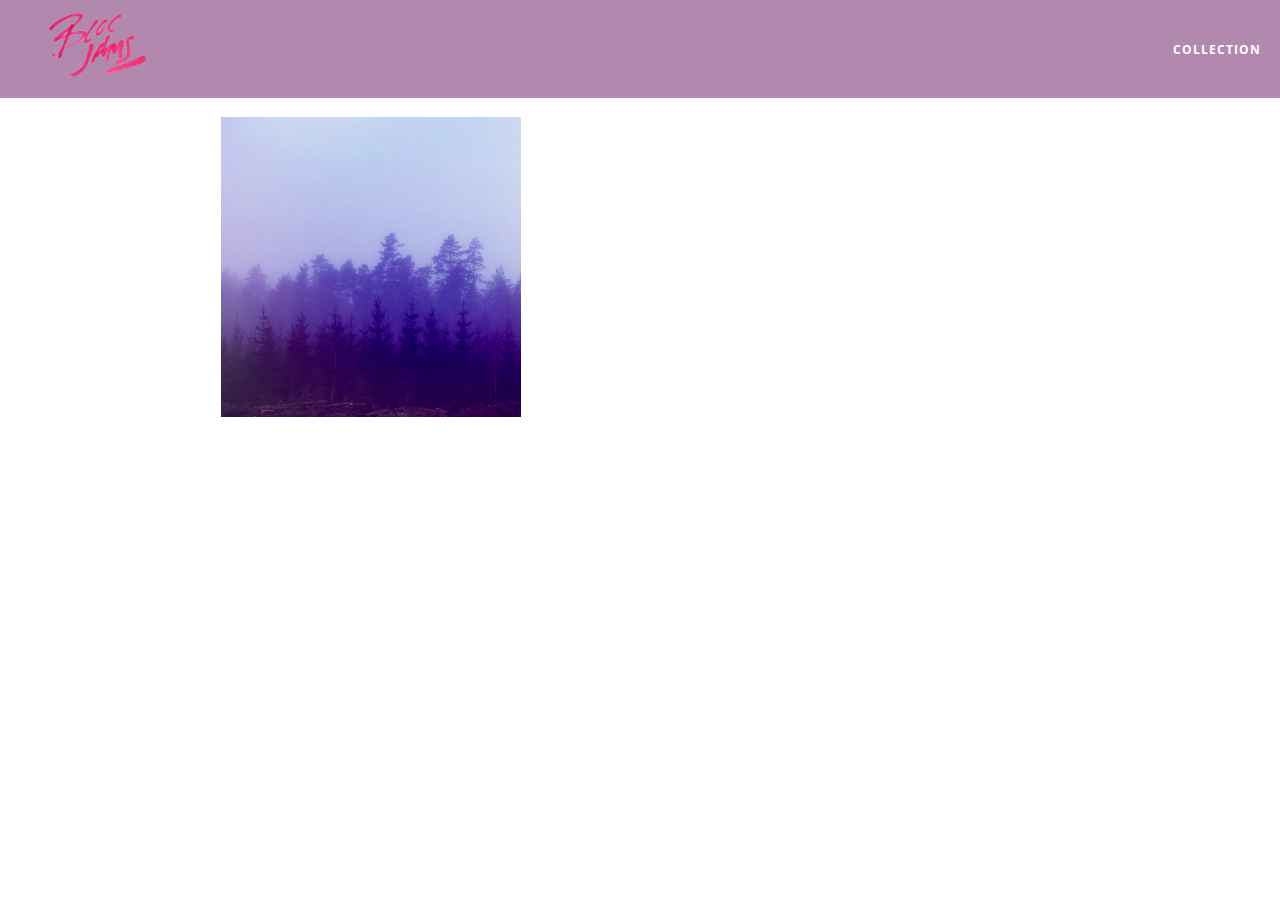
==== album.html @ 26a52d72 "checkpoint-24-DOM_Scripting_AlbumView: completed" ====
<!DOCTYPE html>
<html>
    <head>
        <title>Bloc Jams</title>
        <meta name="viewport" content="width=device-width, initial-scale=1">
        <link rel="stylesheet" type="text/css" href="https://fonts.googleapis.com/css?family=Open+Sans:400,800,600,700,300">
        <link rel="stylesheet" type="text/css" href="https://code.ionicframework.com/ionicons/2.0.1/css/ionicons.min.css">
        <link rel="stylesheet" type="text/css" href="styles/normalize.css">
        <link rel="stylesheet" type="text/css" href="styles/main.css">
        <link rel="stylesheet" type="text/css" href="styles/album.css">
    </head>
    <body class="album">
        <nav class="navbar"> <!-- nav bar -->
            <a href="index.html"  class="logo">
                <img src="assets/images/bloc_jams_logo.png" alt="bloc jams logo">
            </a>
            <div class="links-container">
                <a href="collection.html" class="navbar-link">collection</a>
            </div>
        </nav>


        <main class="album-view container narrow">
            <section class="clearfix">
                <div class="column half">
                    <img src="assets/images/album_covers/01.png" class="album-cover-art">
                </div>
                <div class="album-view-details column half">
                    <h2 class="album-view-title">The Colors</h2>
                    <h3 class="album-view-artist">Pablo Picasso</h3>
                    <h5 class="album-view-release-info">1909 Spanish Records</h5>
                </div>
            </section>
            <table class="album-view-song-list">
              
            </table>
        </main>
        <script src="scripts/album.js"></script>
    </body>
</html>
---- styles/main.css ----
*, *:before, *:after {
    -moz-box-sizing: border-box;
    -webkit-box-sizing: border-box;
    box-sizing: border-box;
}

html {
    height: 100%;
    font-size: 100%;
}

body {
    font-family: 'Open Sans';
    color: white;
    min-height: 100%;
}

.navbar {
    position: relative;
    padding: 0.5rem;
    /* #1 */
     background-color: rgba(101,18,95,0.5);
     /* #2 */
     z-index: 1;
}

.navbar > .logo {
    position: relative;
    left: 2rem;
    cursor: pointer;  /* produces the finger-pointer icon when you hover over the logo */
 }

 .navbar .links-container {
     display: table;
     position: absolute;
     top: 0;
     right: 0;
     height: 100px;
     color: white;
 }

 .links-container .navbar-link {
     display: table-cell;
     position: relative;
     height: 100%;
     padding-left: 1rem;
     padding-right: 1rem;
     /* #3 */
     vertical-align: middle;
     color: white;
     font-size: 0.625rem;
     letter-spacing: 0.05rem;
     font-weight: 700;
     text-transform: uppercase;
     /* #4 */
     text-decoration: none;
     cursor: pointer;
 }

   /* #5 */
 .links-container .navbar-link:hover {
     color: rgb(233,50,117);
 }

 .links-container .navbar-link:active {
     background-color:white;
 }


.container {
    margin: 0 auto;
    max-width: 64rem;
}

.container.narrow {
    max-width: 56rem;
}

/* Medium and small screens (640px) */
@media (min-width: 640px) {
  html { font-size: 112%; }
  .column {
    float: left;
    padding-left: 1rem;
    padding-right: 1rem;
  }

     .column.full { width: 100%; }
     .column.two-thirds { width: 66.7%; }
     .column.half { width: 50%; }
     .column.third { width: 33.3%; }
     .column.fourth { width: 25%; }
     .column.flow-opposite { float: right; }
}

/* Large screens (1024px) */
@media (min-width: 1024px) {
  html { font-size: 120%; }
}

.clearfix::after {
   content: ".";
   visibility: hidden;
   display: block;
   height: 0;
   clear: both;
}
---- styles/album.css ----
body.album {
    background-image: url(../assets/images/blurred_backgrounds/blur_bg_3.jpg);
    background-repeat: no-repeat;
    background-attachment: fixed;
    background-position: center center;
    background-size: cover;
}

.album-cover-art {
    position: relative;
    left: 20%;
    margin-top: 1rem;
    width: 60%;
}

.album-view-details {
    position: relative;
    top: 1.5rem;
    padding: 1rem;
}

.album-view-details .album-view-title {
    font-weight: 300;
    font-size: 2rem;
}

.album-view-details .album-view-artist {
    font-weight: 300;
    font-size: 1.5rem;
}

.album-view-details .album-view-release-info {
    font-weight: 300;
    font-size: 0.75rem;
}


 .album-view-song-list {
     width: 90%;
     margin: 1.5rem auto;
     font-weight: 300;
     font-size: 0.75em;
     border-collapse: collapse;
 }

 .album-view-song-item {
     height: 3rem;
     /* #1 */
     border-bottom: 1px solid rgba(255,255,255,0.5);
}

.song-item-number {
 width: 5%;
}

.song-item-title {
 width: 85%;
}

.song-item-duration {
 width: 5%;
}

/* #2 */
@media (max-width: 640px) and (min-width: 320px) {
    .album-view-details {
        text-align: center;
    }

    .album-view-title {
        margin-top: 0;
    }
}

/* #3 */
@media (max-width: 1024px) and (min-width: 320px) {
   .album-view-song-list {
        position: relative;
        top: 1rem;
        width: 80%;
        margin: auto;
    }
}
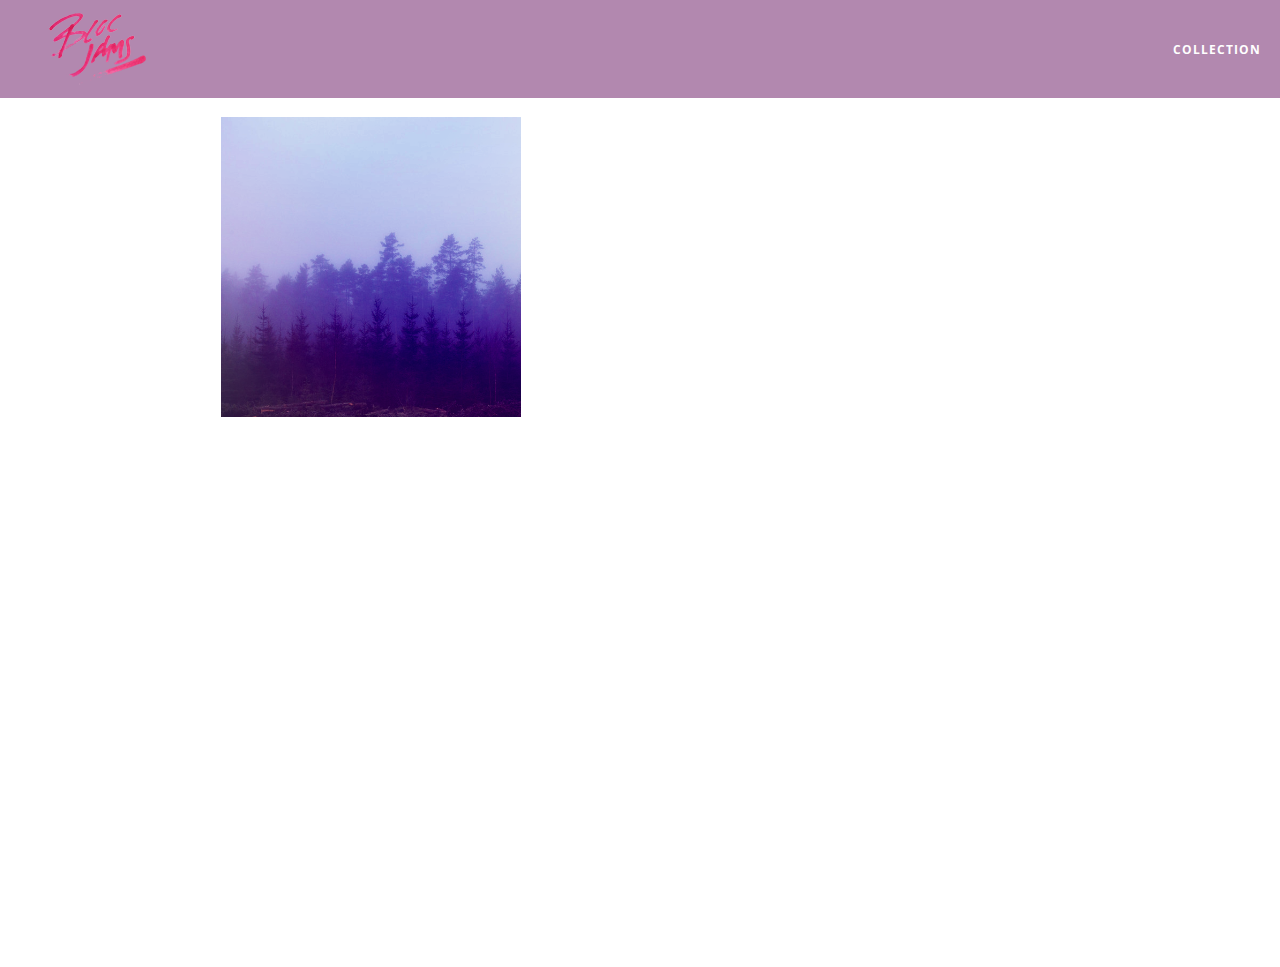
==== commit 4745897d: "checkpoint-27-HTML_CSS-MusicPlayer: completed" ====
--- a/album.html
+++ b/album.html
@@ -8,6 +8,7 @@
         <link rel="stylesheet" type="text/css" href="styles/normalize.css">
         <link rel="stylesheet" type="text/css" href="styles/main.css">
         <link rel="stylesheet" type="text/css" href="styles/album.css">
+        <link rel="stylesheet" type="text/css" href="styles/player_bar.css">
     </head>
     <body class="album">
         <nav class="navbar"> <!-- nav bar -->
@@ -27,14 +28,50 @@
                 </div>
                 <div class="album-view-details column half">
                     <h2 class="album-view-title">The Colors</h2>
+                    <div class="seek-control">
+                         <div class="seek-bar">
+                             <div class="fill"></div>
+                             <div class="thumb"></div>
+                         </div>
+                         <div class="current-time">2:30</div>
+                         <div class="total-time">4:45</div>
+                     </div>
                     <h3 class="album-view-artist">Pablo Picasso</h3>
                     <h5 class="album-view-release-info">1909 Spanish Records</h5>
                 </div>
             </section>
             <table class="album-view-song-list">
-              
+
             </table>
         </main>
+        <section class="player-bar">
+             <div class="container">
+               <div class="control-group main-controls">
+                     <a class="previous">
+                         <span class="ion-skip-backward"></span>
+                     </a>
+                     <a class="play-pause">
+                         <span class="ion-play"></span>
+                     </a>
+                     <a class="next">
+                         <span class="ion-skip-forward"></span>
+                     </a>
+                 <div class="control-group main-controls">
+                 </div>
+                 <div class="control-group currently-playing">
+                     <h2 class="song-name">My dumb song</h2>
+                     <h2 class="artist-song-mobile">My dumb song - Fallout Boy</h2>
+                     <h3 class="artist-name">Fallout Boy</h3>
+                 </div>
+                 <div class="control-group volume">
+                     <span class="ion-volume-high icon"></span>
+                     <div class="seek-bar">
+                         <div class="fill"></div>
+                         <div class="thumb"></div>
+                     </div>
+                 </div>
+             </div>
+         </section>
         <script src="scripts/album.js"></script>
     </body>
 </html>
--- a/styles/album.css
+++ b/styles/album.css
@@ -4,6 +4,7 @@
     background-attachment: fixed;
     background-position: center center;
     background-size: cover;
+    padding-bottom: 200px;
 }
 
 .album-cover-art {
@@ -51,6 +52,7 @@
 
 .song-item-number {
  width: 5%;
+ min-width: 30px;
 }
 
 .song-item-title {
@@ -61,7 +63,28 @@
  width: 5%;
 }
 
-/* #2 */
+.album-song-button {
+    text-align: center;
+    font-size: 14px;
+    background-color: white;
+    color: rgb(210, 40, 123);
+    border-radius: 50% 50%;
+    display: inline-block;
+    width: 28px;
+    height: 28px;
+}
+
+.album-song-button:hover {
+    cursor: pointer;
+    color: white;
+    background-color: rgb(210, 40, 123);
+}
+
+.album-song-button span {
+    line-height: 28px;
+}
+
+/* Centered text looks better on smaller devices */
 @media (max-width: 640px) and (min-width: 320px) {
     .album-view-details {
         text-align: center;
@@ -72,7 +95,7 @@
     }
 }
 
-/* #3 */
+/* */
 @media (max-width: 1024px) and (min-width: 320px) {
    .album-view-song-list {
         position: relative;
--- a/styles/player_bar.css
+++ b/styles/player_bar.css
@@ -0,0 +1,191 @@
+.player-bar {
+     position: fixed;
+     bottom: 0;
+     left: 0;
+     right: 0;
+     height: 200px;
+     background-color: rgba(255, 255, 255, 0.3);
+     z-index: 100;
+ }
+
+ .player-bar a {
+     font-size: 1.1rem;
+     vertical-align: middle;
+ }
+
+ .player-bar a,
+ .player-bar a:hover {
+     color: white;
+     cursor: pointer;
+     text-decoration: none;
+ }
+
+ .player-bar .container {
+     display: table;
+     padding: 0;
+     width: 90%;
+     min-height: 100%;
+ }
+
+ .player-bar .control-group {
+     display: table-cell;
+     vertical-align: middle;
+ }
+
+ .player-bar .main-controls {
+     width: 25%;
+     text-align: left;
+     padding-right: 1rem;
+ }
+
+ .player-bar .main-controls .previous {
+      margin-right: 16.5%;
+  }
+
+  .player-bar .main-controls .play-pause {
+      margin-right: 15%;
+      font-size: 1.6rem;
+  }
+
+/* currently-playing */
+ .player-bar .currently-playing {
+     width: 50%;
+     text-align: center;
+     position: relative;
+ }
+
+
+ .player-bar .currently-playing .song-name,
+ .player-bar .currently-playing .artist-name,
+ .player-bar .currently-playing .artist-song-mobile {
+     text-align: center;
+     font-size: 0.75rem;
+     margin: 0;
+     position: absolute;
+     width: 100%;
+     font-weight: 300;
+ }
+
+ .player-bar .currently-playing .song-name,
+ .player-bar .currently-playing .artist-song-mobile {
+     top: 1.1rem;
+ }
+
+ .player-bar .currently-playing .artist-name {
+     bottom: 1.1rem;
+ }
+
+ .player-bar .currently-playing .artist-song-mobile {
+     display: none;
+ }
+
+ /* seek-control */
+ .seek-control {
+     position: relative;
+     font-size: 0.8rem;
+ }
+
+ .seek-control .current-time {
+     position: absolute;
+     top: 0.5rem;
+ }
+
+ .seek-control .total-time {
+     position: absolute;
+     right: 0;
+     top: 0.5rem;
+ }
+
+ .seek-bar {
+     height: 0.25rem;
+     background-color: rgba(255, 255, 255, 0.3);
+     border-radius: 2px;
+     position: relative;
+     cursor: pointer;
+ }
+
+ .seek-bar .fill {
+     background-color: white;
+     width: 36%;
+     height: 0.25rem;
+     border-radius: 2px;
+ }
+
+ .seek-bar .thumb {
+     position: absolute;
+     height: 0.5rem;
+     width: 0.5rem;
+     background-color: white;
+     left: 36%;
+     top: 50%;
+     /* #1 */
+     margin-left: -0.25rem;
+     margin-top: -0.25rem;
+     border-radius: 50%;
+     cursor: pointer;
+     -webkit-transition: all 100ms ease-in-out;
+        -moz-transition: all 100ms ease-in-out;
+             transition: all 100ms ease-in-out;
+
+ }
+
+ .seek-bar:hover .thumb {
+     width: 1.1rem;
+     height: 1.1rem;
+     margin-top: -0.5rem;
+     margin-left: -0.5rem;
+ }
+
+/*  volume  */
+ .player-bar .volume {
+     width: 25%;
+     text-align: right;
+ }
+
+.player-bar .volume .icon {
+    font-size: 1.1rem;
+    display: inline-block;
+    vertical-align: middle;
+}
+
+.player-bar .volume .seek-bar {
+    display: inline-block;
+    width: 5.75rem;
+    vertical-align: middle;
+}
+
+/*  mobile view  */
+ @media (max-width: 640px) {
+     .player-bar {
+         padding: 1rem;
+         background-color: rgba(0,0,0,0.6);
+     }
+
+     .player-bar .main-controls,
+     .player-bar .currently-playing,
+     .player-bar .volume {
+         display: block;
+         margin: 0 auto;
+         padding: 0;
+         width: 100%;
+         text-align: center;
+     }
+
+     .player-bar .main-controls,
+     .player-bar .volume {
+         min-height: 3.5rem;
+     }
+
+     .player-bar .currently-playing {
+         min-height: 2.5rem;
+     }
+
+     .player-bar .artist-name,
+     .player-bar .song-name {
+         display: none;
+     }
+
+     .player-bar .currently-playing .artist-song-mobile {
+         display: block;
+     }
+ }
